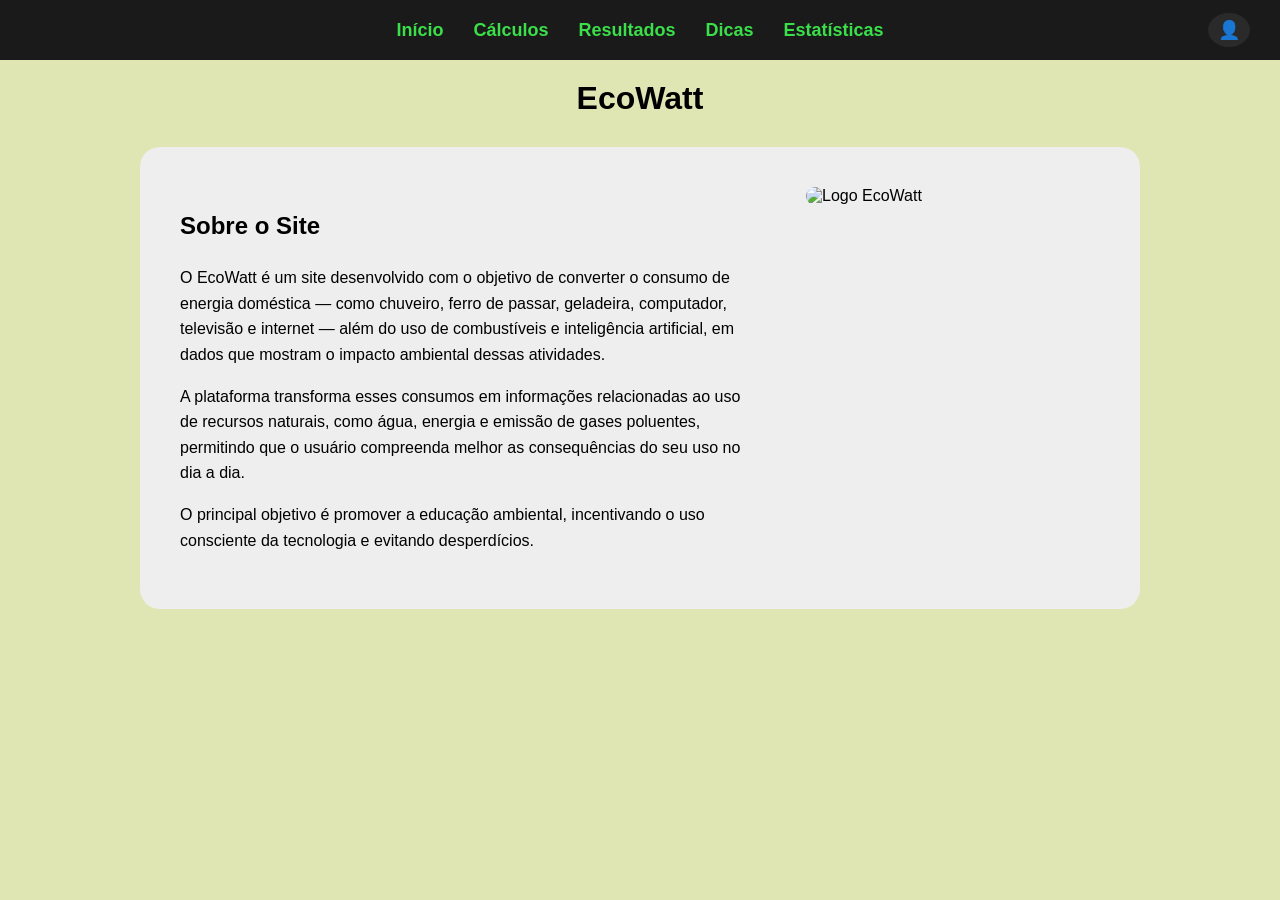
==== index.html @ 23414cd7 "Add files via upload" ====
<!DOCTYPE html>
<html lang="pt-br">
<head>
<meta charset="UTF-8">
<title>EcoWatt - Início</title>

<link rel="stylesheet" href="style.css">
<link rel="stylesheet" href="navbar.css">
</head>

<body>

<div id="navbar"></div>

<h1>EcoWatt</h1>

<div class="container">
    <div class="bloco">

        <div class="conteudo">

            <!-- TEXTO -->
            <div class="texto">

                <h2>Sobre o Site</h2>

                <p>
                    O EcoWatt é um site desenvolvido com o objetivo de converter o consumo
                    de energia doméstica — como chuveiro, ferro de passar, geladeira,
                    computador, televisão e internet — além do uso de combustíveis e
                    inteligência artificial, em dados que mostram o impacto ambiental
                    dessas atividades.
                </p>

                <p>
                    A plataforma transforma esses consumos em informações relacionadas
                    ao uso de recursos naturais, como água, energia e emissão de gases
                    poluentes, permitindo que o usuário compreenda melhor as consequências
                    do seu uso no dia a dia.
                </p>

                <p>
                    O principal objetivo é promover a educação ambiental, incentivando
                    o uso consciente da tecnologia e evitando desperdícios.
                </p>

            </div>

            <!-- IMAGEM -->
            <div class="imagem">
                <img src="img/EcoWatt.png" alt="Logo EcoWatt">
            </div>

        </div>

    </div>
</div>

<script src="navbar.js"></script>

</body>
</html>
---- style.css ----
body {
    margin: 0;
    font-family: Arial;
    background: #dfe6b3;
}

h1 {
    text-align: center;
    margin-top: 80px;
}

.container {
    width: 1000px;
    margin: 30px auto;
}

.bloco {
    background: #eee;
    border-radius: 20px;
    padding: 40px;
}

/* layout */
.conteudo {
    display: flex;
    align-items: flex-start;
    gap: 40px;
}

/* texto */
.texto {
    width: 65%;
    line-height: 1.6;
}

/* imagem */
.imagem {
    width: 35%;
    display: flex;
    justify-content: center;
}

.imagem img {
    width: 100%;
    max-width: 280px;
    border-radius: 15px;
}
---- navbar.css ----
.navbar {
    position: fixed;
    top: 0;
    left: 0;
    width: 100%;

    height: 60px; /* trava altura */
    min-height: 60px;
    max-height: 60px;

    background: #1a1a1a;

    display: flex;
    justify-content: center;
    align-items: center;

    box-sizing: border-box;
    overflow: hidden; /* impede crescer */
    z-index: 1000;
}

/* garante que nada dentro da navbar aumente ela */
.navbar * {
    box-sizing: border-box;
}

/* links */
.nav-links {
    display: flex;
    gap: 30px;
    align-items: center;
}

.nav-links a {
    color: #3bdf49;
    text-decoration: none;
    font-weight: bold;
    font-size: 18px;
    line-height: 1; /* evita aumentar altura */
}

/* usuário */
.nav-user {
    position: absolute;
    right: 30px;
    display: flex;
    align-items: center;
}

.user-icon {
    font-size: 18px;
    text-decoration: none;
    color: #3bdf49;
    background: #2a2a2a;
    padding: 6px 10px; /* menor pra caber na altura */
    border-radius: 50%;
    transition: 0.3s;
}

.user-icon:hover {
    background: #3bdf49;
    color: black;
}
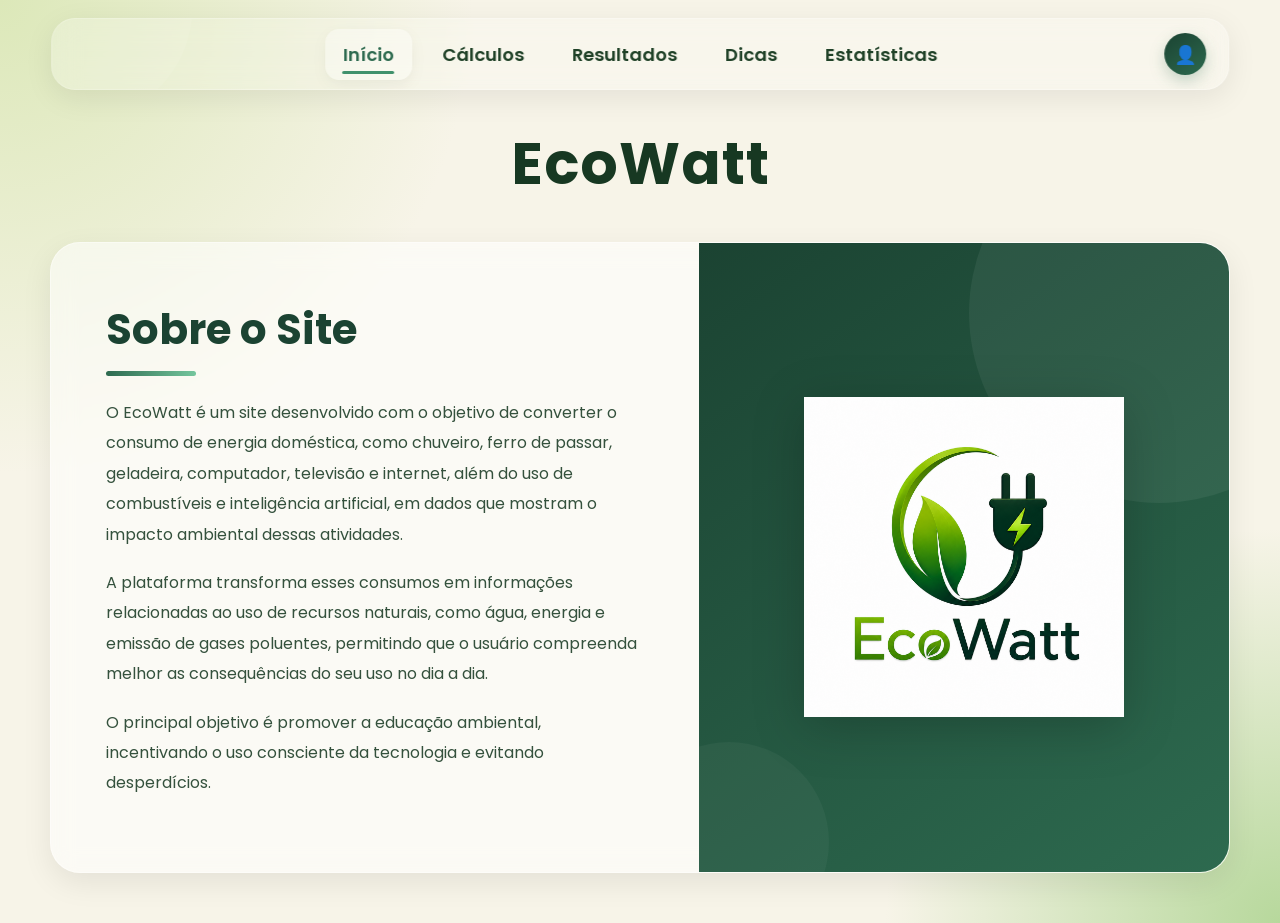
==== commit 8af04ee2: "Add files via upload" ====
--- a/index.html
+++ b/index.html
@@ -19,15 +19,15 @@
 
         <div class="conteudo">
 
-            <!-- TEXTO -->
+            
             <div class="texto">
 
                 <h2>Sobre o Site</h2>
 
                 <p>
                     O EcoWatt é um site desenvolvido com o objetivo de converter o consumo
-                    de energia doméstica — como chuveiro, ferro de passar, geladeira,
-                    computador, televisão e internet — além do uso de combustíveis e
+                    de energia doméstica, como chuveiro, ferro de passar, geladeira,
+                    computador, televisão e internet, além do uso de combustíveis e
                     inteligência artificial, em dados que mostram o impacto ambiental
                     dessas atividades.
                 </p>
@@ -46,7 +46,7 @@
 
             </div>
 
-            <!-- IMAGEM -->
+            
             <div class="imagem">
                 <img src="img/EcoWatt.png" alt="Logo EcoWatt">
             </div>
--- a/style.css
+++ b/style.css
@@ -1,47 +1,241 @@
-body {
+@import url('https://fonts.googleapis.com/css2?family=Poppins:wght@300;400;500;600;700&display=swap');
+
+*{
     margin: 0;
-    font-family: Arial;
-    background: #dfe6b3;
-}
-
-h1 {
+    padding: 0;
+    box-sizing: border-box;
+}
+
+body{
+    font-family: 'Poppins', sans-serif;
+
+    background:
+    radial-gradient(circle at top left, #dce8b9, transparent 30%),
+    radial-gradient(circle at bottom right, #b7d89c, transparent 25%),
+    #f7f4e8;
+
+    min-height: 100vh;
+
+    padding-top: 120px;
+
+    color: #1f4127;
+}
+
+/* TÍTULO */
+
+h1{
     text-align: center;
-    margin-top: 80px;
-}
-
-.container {
-    width: 1000px;
-    margin: 30px auto;
-}
-
-.bloco {
-    background: #eee;
-    border-radius: 20px;
-    padding: 40px;
-}
-
-/* layout */
-.conteudo {
-    display: flex;
-    align-items: flex-start;
-    gap: 40px;
-}
-
-/* texto */
-.texto {
-    width: 65%;
-    line-height: 1.6;
-}
-
-/* imagem */
-.imagem {
-    width: 35%;
+
+    font-size: 58px;
+
+    margin-bottom: 35px;
+
+    color: #173822;
+
+    letter-spacing: 1px;
+}
+
+/* CONTAINER */
+
+.container{
+    width: 100%;
+
     display: flex;
     justify-content: center;
-}
-
-.imagem img {
+
+    padding: 0 20px 50px;
+}
+
+/* CARD */
+
+.bloco{
     width: 100%;
-    max-width: 280px;
+    max-width: 1180px;
+
+    background: rgba(255,255,255,0.55);
+
+    backdrop-filter: blur(12px);
+
+    border: 1px solid rgba(255,255,255,0.4);
+
+    border-radius: 30px;
+
+    overflow: hidden;
+
+    box-shadow:
+    0 10px 30px rgba(0,0,0,0.08);
+}
+
+/* LAYOUT */
+
+.conteudo{
+    display: grid;
+
+    grid-template-columns: 1.1fr 0.9fr;
+
+    align-items: center;
+}
+
+/* TEXTO */
+
+.texto{
+    padding: 55px;
+}
+
+.texto h2{
+    font-size: 42px;
+
+    margin-bottom: 22px;
+
+    color: #1b4332;
+
+    position: relative;
+}
+
+.texto h2::after{
+    content: '';
+
+    width: 90px;
+    height: 5px;
+
+    background:
+    linear-gradient(to right,#2d6a4f,#74c69d);
+
+    border-radius: 20px;
+
+    display: block;
+
+    margin-top: 10px;
+}
+
+.texto p{
+    font-size: 16px;
+
+    line-height: 1.9;
+
+    margin-bottom: 18px;
+
+    color: #34513d;
+}
+
+/* IMAGEM */
+
+.imagem{
+    height: 100%;
+
+    background:
+    linear-gradient(145deg,#1b4332,#2d6a4f);
+
+    display: flex;
+    align-items: center;
+    justify-content: center;
+
+    position: relative;
+
+    overflow: hidden;
+}
+
+/* CÍRCULO DECORATIVO */
+
+.imagem::before{
+    content: '';
+
+    position: absolute;
+
+    width: 380px;
+    height: 380px;
+
+    background: rgba(255,255,255,0.06);
+
+    border-radius: 50%;
+
+    top: -120px;
+    right: -120px;
+}
+
+/* BRILHO */
+
+.imagem::after{
+    content: '';
+
+    position: absolute;
+
+    width: 200px;
+    height: 200px;
+
+    background: rgba(255,255,255,0.04);
+
+    border-radius: 50%;
+
+    bottom: -70px;
+    left: -70px;
+}
+
+/* LOGO */
+
+.imagem img{
+    width: 80%;
+    max-width: 320px;
+
+    position: relative;
+
+    z-index: 2;
+
+    filter:
+    drop-shadow(0 10px 25px rgba(0,0,0,0.2));
+
+    transition: 0.4s;
+}
+
+.imagem img:hover{
+    transform:
+    scale(1.03)
+    rotate(-1deg);
+}
+
+/* RESPONSIVO */
+
+@media(max-width: 950px){
+
+    h1{
+        font-size: 42px;
+    }
+
+    .conteudo{
+        grid-template-columns: 1fr;
+    }
+
+    .imagem{
+        min-height: 300px;
+    }
+
+    .texto{
+        padding: 35px 28px;
+    }
+
+    .texto h2{
+        font-size: 34px;
+    }
+}
+
+button{
+    margin-top: 5px;
+
+    padding: 15px;
+
+    border: none;
+
     border-radius: 15px;
+
+    background: linear-gradient(145deg,#1b4332,#2d6a4f);
+
+    color: white;
+
+    font-size: 15px;
+
+    font-weight: 600;
+
+    cursor: pointer;
+
+    transition: 0.3s;
 }
--- a/navbar.css
+++ b/navbar.css
@@ -1,63 +1,203 @@
-.navbar {
+.navbar{
     position: fixed;
-    top: 0;
-    left: 0;
-    width: 100%;
-
-    height: 60px; /* trava altura */
-    min-height: 60px;
-    max-height: 60px;
-
-    background: #1a1a1a;
-
-    display: flex;
-    justify-content: center;
-    align-items: center;
-
-    box-sizing: border-box;
-    overflow: hidden; /* impede crescer */
-    z-index: 1000;
-}
-
-/* garante que nada dentro da navbar aumente ela */
-.navbar * {
-    box-sizing: border-box;
-}
-
-/* links */
-.nav-links {
-    display: flex;
-    gap: 30px;
-    align-items: center;
-}
-
-.nav-links a {
-    color: #3bdf49;
-    text-decoration: none;
-    font-weight: bold;
-    font-size: 18px;
-    line-height: 1; /* evita aumentar altura */
-}
-
-/* usuário */
-.nav-user {
-    position: absolute;
-    right: 30px;
+
+    top: 18px;
+    left: 50%;
+
+    transform: translateX(-50%);
+
+    width: 92%;
+    max-width: 1250px;
+
+    height: 72px;
+
+    padding: 0 28px;
+
     display: flex;
     align-items: center;
-}
-
-.user-icon {
+    justify-content: center;
+
+    background: rgba(255,255,255,0.18);
+
+    backdrop-filter: blur(14px);
+
+    border: 1px solid rgba(255,255,255,0.25);
+
+    border-radius: 24px;
+
+    box-shadow:
+    0 8px 30px rgba(0,0,0,0.08);
+
+    z-index: 1000;
+
+    overflow: hidden;
+}
+
+/* brilho decorativo */
+
+.navbar::before{
+    content: '';
+
+    position: absolute;
+
+    width: 220px;
+    height: 220px;
+
+    background: rgba(255,255,255,0.08);
+
+    border-radius: 50%;
+
+    top: -120px;
+    left: -80px;
+}
+
+/* LINKS */
+
+.nav-links{
+    display: flex;
+    align-items: center;
+    gap: 12px;
+}
+
+/* BOTÕES */
+
+.nav-links a{
+    position: relative;
+
+    color: #1f4127;
+
+    text-decoration: none;
+
     font-size: 18px;
+    font-weight: 600;
+
+    padding: 12px 18px;
+
+    border-radius: 14px;
+
+    transition: 0.3s;
+}
+
+/* EFEITO HOVER */
+
+.nav-links a:hover{
+    background: rgba(255,255,255,0.35);
+
+    backdrop-filter: blur(10px);
+
+    transform: translateY(-2px);
+
+    color: #2d6a4f;
+}
+
+/* LINK ATIVO */
+
+.nav-links a::after{
+    content: '';
+
+    position: absolute;
+
+    left: 50%;
+    bottom: 6px;
+
+    width: 0%;
+    height: 3px;
+
+    background: #40916c;
+
+    border-radius: 10px;
+
+    transition: 0.3s;
+
+    transform: translateX(-50%);
+}
+
+.nav-links a:hover::after{
+    width: 60%;
+}
+
+/* USER */
+
+.nav-user{
+    position: absolute;
+    right: 22px;
+}
+
+/* ÍCONE */
+
+.user-icon{
+    width: 42px;
+    height: 42px;
+
+    display: flex;
+    align-items: center;
+    justify-content: center;
+
     text-decoration: none;
-    color: #3bdf49;
-    background: #2a2a2a;
-    padding: 6px 10px; /* menor pra caber na altura */
+
+    font-size: 18px;
+
     border-radius: 50%;
+
+    background:
+    linear-gradient(145deg,#1b4332,#2d6a4f);
+
+    color: white;
+
     transition: 0.3s;
-}
-
-.user-icon:hover {
-    background: #3bdf49;
-    color: black;
+
+    box-shadow:
+    0 6px 15px rgba(45,106,79,0.25);
+}
+
+.user-icon:hover{
+    transform:
+    translateY(-2px)
+    scale(1.05);
+
+    box-shadow:
+    0 10px 20px rgba(45,106,79,0.35);
+}
+
+/* RESPONSIVO */
+
+@media(max-width: 900px){
+
+    .navbar{
+        width: 96%;
+        height: 68px;
+        padding: 0 12px;
+    }
+
+    .nav-links{
+        gap: 2px;
+    }
+
+    .nav-links a{
+        padding: 10px 12px;
+        font-size: 13px;
+    }
+
+    .user-icon{
+        width: 38px;
+        height: 38px;
+        font-size: 16px;
+    }
+}
+
+
+.nav-links a.active{
+
+    background: rgba(255,255,255,0.35);
+
+    color: #2d6a4f;
+
+    box-shadow:
+    0 5px 15px rgba(0,0,0,0.05);
+}
+
+/* LINHA EMBAIXO */
+
+.nav-links a.active::after{
+    width: 60%;
 }
